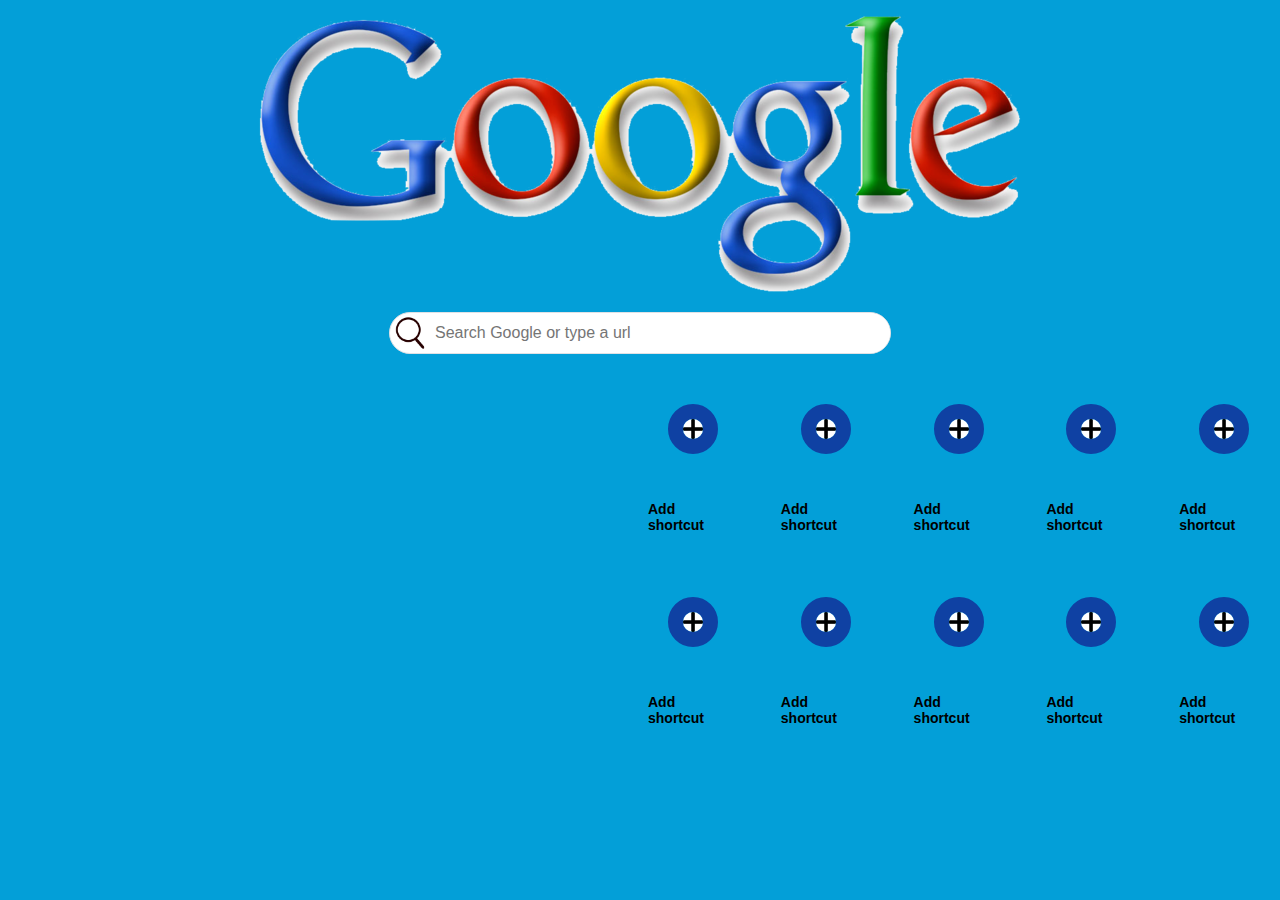
==== index.html @ 8ffb5222 "add" ====
<!DOCTYPE html>
<html lang="en">
<head>
    <meta charset="UTF-8">
    <meta name="viewport" content="width=device-width, initial-scale=1.0">
    <link rel="stylesheet" href="index.css">
    <title>Document</title>
</head>
<body>
    <div>
        <div class="container1">
            <img src="Google.png" alt="sd">
        </div>

        <div class="container">
            <img src="Search_Icon.svg.png" alt="sda">
            <input type="text" placeholder="Search Google or type a url"   class="input" autocapitalize="off" autocomplete="off"  >  
        </div>

    </div >
    <div class="container3">
            <div class="minicc">
                <img src="plus.png" alt="" class="circle">
                <h5 > Add shortcut</h5>
            </div>
            <div class="minicc">
                <div class="childmincc">
                    <img src="plus.png" alt="" class="circle">
                    <h5 > Add shortcut</h5>
                </div>
    
            </div>
            <div class="minicc">
                <div class="childmincc">
                    <img src="plus.png" alt="" class="circle">
                    <h5 > Add shortcut</h5>
                </div>
    
            </div>
            <div class="minicc">
                <div class="childmincc">
                    <img src="plus.png" alt="" class="circle">
                    <h5 > Add shortcut</h5>
                </div>
    
            </div>
            <div class="minicc">
                <div class="childmincc">
                    <img src="plus.png" alt="" class="circle">
                    <h5 > Add shortcut</h5>
                </div>
    
            </div>

    </div>
    <div class="container3">
        <div class="minicc">
            <img src="plus.png" alt="" class="circle">
            <h5 > Add shortcut</h5>
        </div>
        <div class="minicc">
            <div class="childmincc">
                <img src="plus.png" alt="" class="circle">
                <h5 > Add shortcut</h5>
            </div>

        </div>
        <div class="minicc">
            <div class="childmincc">
                <img src="plus.png" alt="" class="circle">
                <h5 > Add shortcut</h5>
            </div>

        </div>
        <div class="minicc">
            <div class="childmincc">
                <img src="plus.png" alt="" class="circle">
                <h5 > Add shortcut</h5>
            </div>

        </div>
        <div class="minicc">
            <div class="childmincc">
                <img src="plus.png" alt="" class="circle">
                <h5 > Add shortcut</h5>
            </div>

        </div>

</div>

</body>
</html>
---- index.css ----
body {
    background-color: rgb(3, 159, 216);
  }
   h5 {
    font-size: 14px;
    font-family: arial, sans-serif;
   }
  .container1{
    text-align: center;
    justify-content: center;

  }
  .container{

    font-size: 14px;
    font-family: arial, sans-serif;
    color: #202124;
    display: flex;
    height: 40px;
    background: white;
    border: 1px solid #dfe1e5;
    border-radius: 24px;
    margin: 10px auto;
    max-width: 500px;
    right: inherit;
  }
  .input {
    border-radius: 24px;
    border: none;
    margin: 0;
    padding: 0;
    color: rgba(0, 0, 0, .87);
    word-wrap: break-word;
    outline: none;
    flex: 100%;
    height: auto;
    padding-left: 5px;
    font-size: 16px;
    max-width: 100%;
    width: 100%;
   }

input:focus::-webkit-input-placeholder {
    opacity: 0;
    border: solid 1.5px #9e9e9e;
}
/* ::placeholder {
  text-align: 
} */
input:focus::-moz-placeholder {
   opacity: 0;
   border: solid 1.5px #9e9e9e;
}
 
input:focus:-ms-input-placeholder {
    opacity: 0;
    border: solid 1.5px #9e9e9e;
}
 
input:focus:-moz-placeholder {
   opacity: 0;
   border: solid 1.5px #9e9e9e;
} 
.bigcircle{
  width: 5px;
  height: 5px;
  width: 5x;
  background-color: #693131;
  border-radius: 50%;
  background: white;
}
.circle{
  border: 15px solid #0f41a3;
  border-radius: 50%;
  max-width: 20px;
  max-height: 20px;
}
.container3{
  justify-items: center;
  align-content: center;
  display: flex;
  margin-left: 600px;
 
}
.minicc{
  justify-items: center;
  align-content: center;
  padding-left:40px;
  padding-top: 20px;
  padding-right:10px ;
  
}

.minicc img{

margin: 20px auto;
margin-left: 20px;
  
}
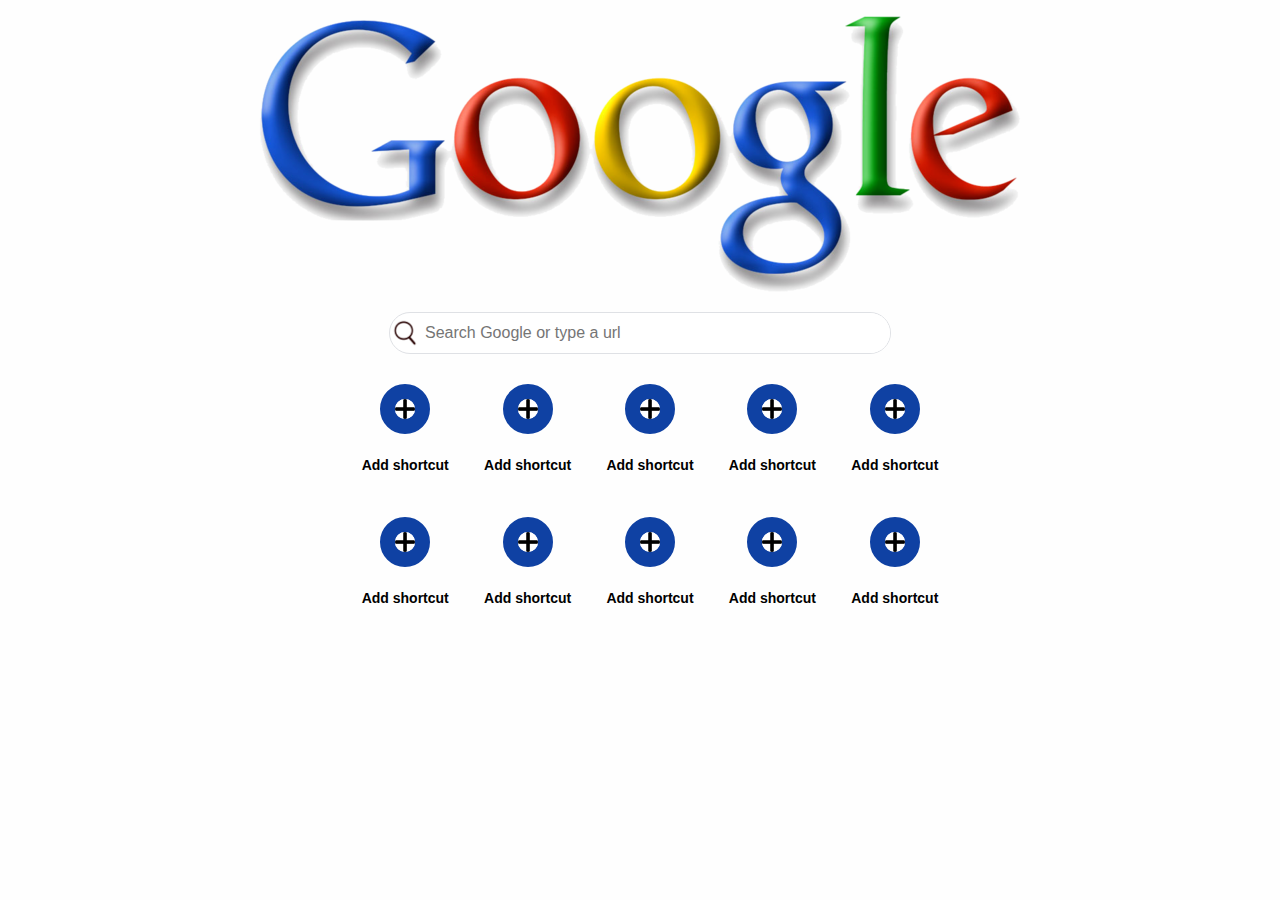
==== commit f752ed78: "test" ====
--- a/index.html
+++ b/index.html
@@ -1,11 +1,13 @@
 <!DOCTYPE html>
 <html lang="en">
+
 <head>
     <meta charset="UTF-8">
     <meta name="viewport" content="width=device-width, initial-scale=1.0">
     <link rel="stylesheet" href="index.css">
     <title>Document</title>
 </head>
+
 <body>
     <div>
         <div class="container1">
@@ -14,80 +16,66 @@
 
         <div class="container">
             <img src="Search_Icon.svg.png" alt="sda">
-            <input type="text" placeholder="Search Google or type a url"   class="input" autocapitalize="off" autocomplete="off"  >  
+            <input type="text" placeholder="Search Google or type a url" class="input" autocapitalize="off"
+                autocomplete="off">
         </div>
-
-    </div >
-    <div class="container3">
-            <div class="minicc">
-                <img src="plus.png" alt="" class="circle">
-                <h5 > Add shortcut</h5>
-            </div>
-            <div class="minicc">
-                <div class="childmincc">
-                    <img src="plus.png" alt="" class="circle">
-                    <h5 > Add shortcut</h5>
-                </div>
-    
-            </div>
-            <div class="minicc">
-                <div class="childmincc">
-                    <img src="plus.png" alt="" class="circle">
-                    <h5 > Add shortcut</h5>
-                </div>
-    
-            </div>
-            <div class="minicc">
-                <div class="childmincc">
-                    <img src="plus.png" alt="" class="circle">
-                    <h5 > Add shortcut</h5>
-                </div>
-    
-            </div>
-            <div class="minicc">
-                <div class="childmincc">
-                    <img src="plus.png" alt="" class="circle">
-                    <h5 > Add shortcut</h5>
-                </div>
-    
-            </div>
 
     </div>
     <div class="container3">
         <div class="minicc">
             <img src="plus.png" alt="" class="circle">
-            <h5 > Add shortcut</h5>
+            <img class='icon' src="icon.png" alt="">
+            <h5> Add shortcut</h5>
         </div>
         <div class="minicc">
-            <div class="childmincc">
-                <img src="plus.png" alt="" class="circle">
-                <h5 > Add shortcut</h5>
-            </div>
-
+            <img src="plus.png" alt="" class="circle">
+            <img class='icon' src="icon.png" alt="">
+            <h5> Add shortcut</h5>
         </div>
         <div class="minicc">
-            <div class="childmincc">
-                <img src="plus.png" alt="" class="circle">
-                <h5 > Add shortcut</h5>
-            </div>
-
+            <img src="plus.png" alt="" class="circle">
+            <img class='icon' src="icon.png" alt="">
+            <h5> Add shortcut</h5>
         </div>
         <div class="minicc">
-            <div class="childmincc">
-                <img src="plus.png" alt="" class="circle">
-                <h5 > Add shortcut</h5>
-            </div>
-
+            <img src="plus.png" alt="" class="circle">
+            <img class='icon' src="icon.png" alt="">
+            <h5> Add shortcut</h5>
         </div>
         <div class="minicc">
-            <div class="childmincc">
-                <img src="plus.png" alt="" class="circle">
-                <h5 > Add shortcut</h5>
-            </div>
-
+            <img src="plus.png" alt="" class="circle">
+            <img class='icon' src="icon.png" alt="">
+            <h5> Add shortcut</h5>
         </div>
-
-</div>
+    </div>
+    <div class="container3">
+        <div class="minicc">
+            <img src="plus.png" alt="" class="circle">
+            <img class='icon' src="icon.png" alt="">
+            <h5> Add shortcut</h5>
+        </div>
+        <div class="minicc">
+            <img src="plus.png" alt="" class="circle">
+            <img class='icon' src="icon.png" alt="">
+            <h5> Add shortcut</h5>
+        </div>
+        <div class="minicc">
+            <img src="plus.png" alt="" class="circle">
+            <img class='icon' src="icon.png" alt="">
+            <h5> Add shortcut</h5>
+        </div>
+        <div class="minicc">
+            <img src="plus.png" alt="" class="circle">
+            <img class='icon' src="icon.png" alt="">
+            <h5> Add shortcut</h5>
+        </div>
+        <div class="minicc">
+            <img src="plus.png" alt="" class="circle">
+            <img class='icon' src="icon.png" alt="">
+            <h5> Add shortcut</h5>
+        </div>
+    </div>
 
 </body>
+
 </html>--- a/index.css
+++ b/index.css
@@ -1,99 +1,118 @@
 body {
-    background-color: rgb(3, 159, 216);
-  }
-   h5 {
-    font-size: 14px;
-    font-family: arial, sans-serif;
-   }
-  .container1{
-    text-align: center;
-    justify-content: center;
-
-  }
-  .container{
-
-    font-size: 14px;
-    font-family: arial, sans-serif;
-    color: #202124;
-    display: flex;
-    height: 40px;
-    background: white;
-    border: 1px solid #dfe1e5;
-    border-radius: 24px;
-    margin: 10px auto;
-    max-width: 500px;
-    right: inherit;
-  }
-  .input {
-    border-radius: 24px;
-    border: none;
-    margin: 0;
-    padding: 0;
-    color: rgba(0, 0, 0, .87);
-    word-wrap: break-word;
-    outline: none;
-    flex: 100%;
-    height: auto;
-    padding-left: 5px;
-    font-size: 16px;
-    max-width: 100%;
-    width: 100%;
-   }
+  background-color: rgb(254, 254, 254);
+}
+h5 {
+  font-size: 14px;
+  font-family: arial, sans-serif;
+}
+.container1 {
+  text-align: center;
+  justify-content: center;
+}
+.container {
+  font-size: 14px;
+  font-family: arial, sans-serif;
+  color: #202124;
+  display: flex;
+  height: 40px;
+  background: white;
+  border: 1px solid #dfe1e5;
+  border-radius: 24px;
+  margin: 10px auto;
+  max-width: 500px;
+  right: inherit;
+}
+.input {
+  border-radius: 24px;
+  border: none;
+  margin: 0;
+  padding: 0;
+  color: rgba(0, 0, 0, 0.87);
+  word-wrap: break-word;
+  outline: none;
+  flex: 100%;
+  height: auto;
+  padding-left: 5px;
+  font-size: 16px;
+  max-width: 100%;
+  width: 100%;
+}
 
 input:focus::-webkit-input-placeholder {
-    opacity: 0;
-    border: solid 1.5px #9e9e9e;
+  opacity: 0;
+  border: solid 1.5px #9e9e9e;
 }
 /* ::placeholder {
   text-align: 
 } */
 input:focus::-moz-placeholder {
-   opacity: 0;
-   border: solid 1.5px #9e9e9e;
+  opacity: 0;
+  border: solid 1.5px #9e9e9e;
 }
- 
+
 input:focus:-ms-input-placeholder {
-    opacity: 0;
-    border: solid 1.5px #9e9e9e;
+  opacity: 0;
+  border: solid 1.5px #9e9e9e;
 }
- 
+
 input:focus:-moz-placeholder {
-   opacity: 0;
-   border: solid 1.5px #9e9e9e;
-} 
-.bigcircle{
-  width: 5px;
-  height: 5px;
-  width: 5x;
-  background-color: #693131;
-  border-radius: 50%;
-  background: white;
+  opacity: 0;
+  border: solid 1.5px #9e9e9e;
 }
-.circle{
+.circle {
   border: 15px solid #0f41a3;
   border-radius: 50%;
   max-width: 20px;
   max-height: 20px;
 }
-.container3{
+.container3 {
+  justify-content: center;
+  align-content: center;
+  display: flex;
+  padding: 10px 10px 0 30px;
+}
+.minicc {
+  padding-top: 10px;
+  width: 10%;
+  display: flex;
+  flex-direction: column;
+  justify-content: center;
+  align-items: center;
+  position: relative;
+}
+.minicc img {
+  align-content: center;
+  justify-content: center;
+}
+.minicc h5 {
+  align-content: center;
+  justify-content: center;
+}
+.minicc img {
+
   justify-items: center;
   align-content: center;
-  display: flex;
-  margin-left: 600px;
- 
-}
-.minicc{
-  justify-items: center;
-  align-content: center;
-  padding-left:40px;
-  padding-top: 20px;
-  padding-right:10px ;
-  
 }
 
-.minicc img{
+.minicc .icon {
+  max-width: 20px;
+  max-height: 20px;
+  position: absolute;
+  top: 0;
+  right: 0;
+  display: none;
+}
 
-margin: 20px auto;
-margin-left: 20px;
-  
+.minicc:hover {
+  border-radius: 20px;
+  background: #efeeee;
+}
+
+.minicc:hover .icon {
+  display: block;
+}
+.container img{
+  padding-top: 5PX;
+  max-width: 30px;
+max-height: 30px;
 }